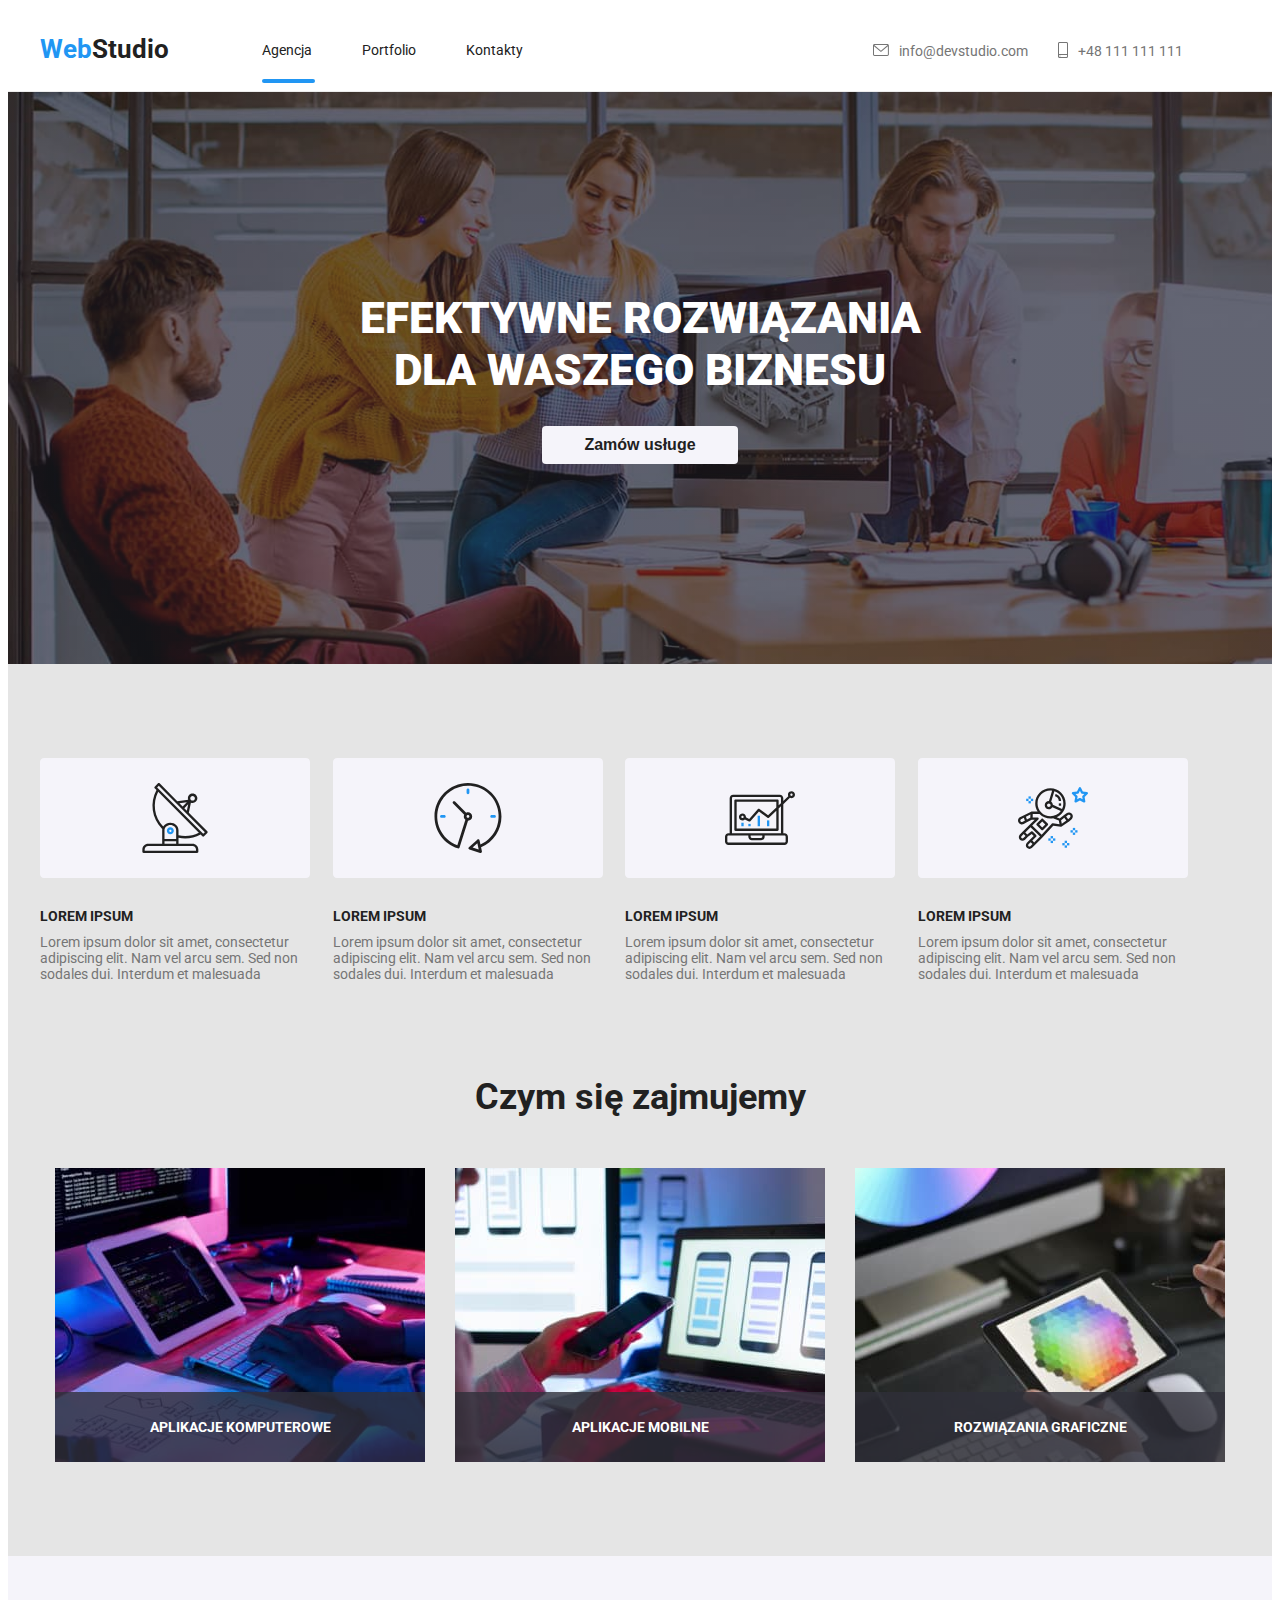
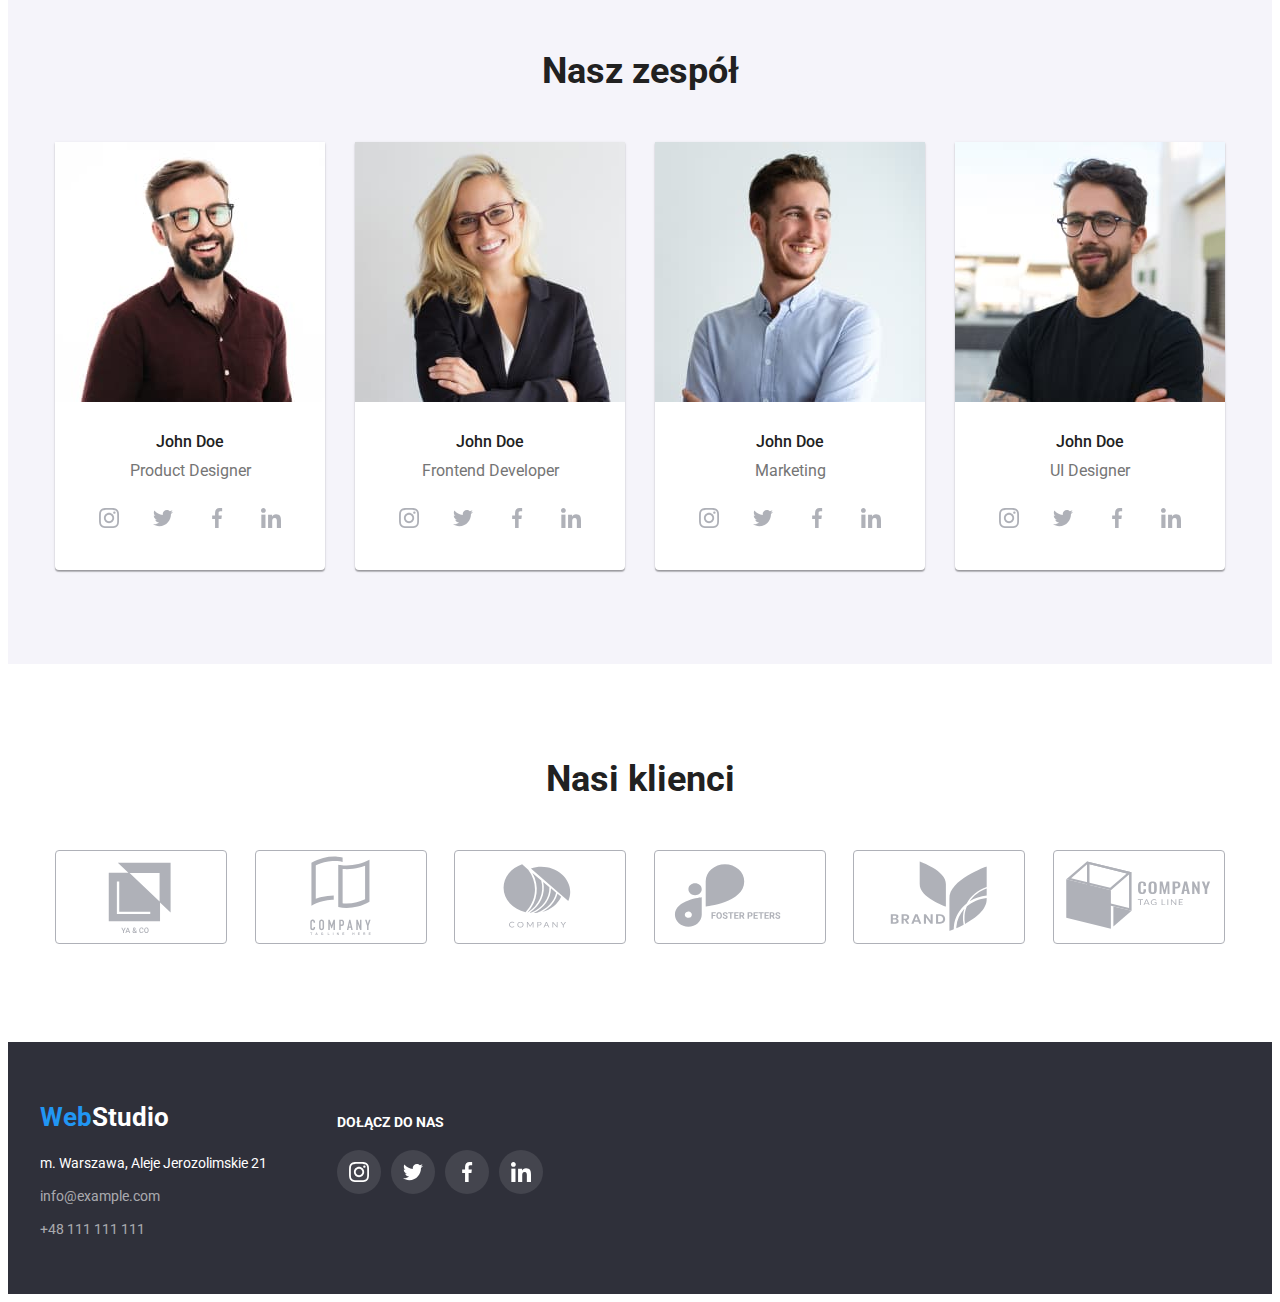
==== index.html @ 44d5cf2a "Copy" ====
<!DOCTYPE html>
<html lang="pl-PL">
<head>
    <meta charset="UTF-8">
    <meta http-equiv="X-UA-Compatible" content="IE=edge">
    <meta name="viewport" content="width=device-width, initial-scale=1.0">
    <title>WebStudio</title>
    <link rel="stylesheet" href="https://cdnjs.cloudflare.com/ajax/libs/modern-normalize/1.0.0/modern-normalize.min.css"
        integrity="sha512-ISS7cAi1PEhQ8jnbJpJZMd29NlhNj4AWYyLOSp2CE/CsHxTCu+r+t0D2yoJudVrd0/8fTVPUVDzY5Tvli75u/g=="
        crossorigin="anonymous">
    <link rel="stylesheet" href="css/styles.css">
    <link rel="preconnect" href="https://fonts.gstatic.com">
    <link href="https://fonts.googleapis.com/css2?family=Raleway:wght@700&family=Roboto:wght@400;500;700;900&display=swap"
        rel="stylesheet">
</head>
<body>
    <section class="section-header">
        <div class="container-section-header">
            <nav class="section-header-logo">
                <ul class="logo-item">
                    <li><a class="header-logo" href="index.html"><span>Web</span>Studio</a></li>
                </ul>
            </nav>
            <nav class="section-header-links">
                <ul class="link-items">
                    <li><a class="link main-page" href="index.html">Agencja</a></li>
                    <li><a class="link" href="portfolio.html">Portfolio</a></li>
                    <li><a class="link" href="#">Kontakty</a></li>
                </ul>
            </nav>
            <div class="mail-phone-links">
                <div class="mail-link">
                    <svg class="mail-icon"><use href="./images/icons.svg#icon-envelope"></use></svg>
                    <a class="contact-link" href="mailto:info@devstudio.com">info@devstudio.com</a>
                </div>
                <div class="phone-link">
                    <svg class="phone-icon"><use href="./images/icons.svg#icon-smartphone"></use></svg>
                    <a class="contact-link" href="tel:+48111111111">+48 111 111 111</a>
                </div>
            </div>
        </div>
    </section>
    <main>
    <section class="section-hero">
        <div class="container-hero">
            <h1 class="hero-title">EFEKTYWNE ROZWIĄZANIA</h1>
            <h1 class="hero-title">DLA WASZEGO BIZNESU</h1>
            <button class="btn-hero" type="button" data-modal-open>Zamów usługe</button>
        </div>
    </section>
    <section class="services">
        <div class="container-services">
            <ul class="services-list">
                <li class="services-list-item">
                    <svg class="services-icon"><use href="./images/icons.svg#icon-Group-1"></use></svg>
                    <h3 class="service-name">LOREM IPSUM</h3>
                    <p class="service-desc">Lorem ipsum dolor sit amet, consectetur adipiscing elit. Nam vel arcu sem. Sed non sodales dui. Interdum et malesuada</p>
                </li>
                <li class="services-list-item">
                    <svg class="services-icon"><use href="./images/icons.svg#icon-Group-2"></use></svg>
                    <h3 class="service-name">LOREM IPSUM</h3>
                    <p class="service-desc">Lorem ipsum dolor sit amet, consectetur adipiscing elit. Nam vel arcu sem. Sed non sodales dui. Interdum et malesuada</p>
                </li>
                <li class="services-list-item">
                    <svg class="services-icon"><use href="./images/icons.svg#icon-Group-3"></use></svg>
                    <h3 class="service-name">LOREM IPSUM</h3>
                    <p class="service-desc">Lorem ipsum dolor sit amet, consectetur adipiscing elit. Nam vel arcu sem. Sed non sodales dui. Interdum et malesuada</p>
                </li>
                <li class="services-list-item">
                    <svg class="services-icon"><use href="./images/icons.svg#icon-Group-4"></use></svg>
                    <h3 class="service-name">LOREM IPSUM</h3>
                    <p class="service-desc">Lorem ipsum dolor sit amet, consectetur adipiscing elit. Nam vel arcu sem. Sed non sodales dui. Interdum et malesuada</p>
                </li>
            </ul>
        </div>
    </section>
    <section class="specialization">
        <div class="container-specialization">
            <h2 class="specializations-title">Czym się zajmujemy</h2>
            <ul class="specializations-list">
                <li class="specializations-item">
                    <img src="images/work/work1.jpg" alt="struktura strony" width="370" height="294">
                    <div class="specialization-description">
                        <p class="specialization-name">APLIKACJE KOMPUTEROWE</p>
                    </div>
                </li>
                <li class="specializations-item">
                    <img src="images/work/work2.jpg" alt="aplikacje mobilne" width="370" height="294">
                    <div class="specialization-description">
                        <p class="specialization-name">APLIKACJE MOBILNE</p>
                    </div>
                </li>
                <li class="specializations-item">
                    <img src="images/work/work3.jpg" alt="paleta kolorów" width="370" height="294">
                    <div class="specialization-description">
                        <p class="specialization-name">ROZWIĄZANIA GRAFICZNE</p>
                    </div>
                </li>
            </ul>
        </div>
    </section>
    <section class="main-team">
        <div class="container-main-team">
            <h2 class="main-team-title">Nasz zespół</h2>
            <ul class="team-images-list">
                <li class="team-images-item">
                    <img src="images/team/team1.jpg" alt="product designer" width="270" height="260">
                    <h3 class="fullname">John Doe</h3>
                    <p class="workplace">Product Designer</p>
                    <nav class="team-socialmedia-links">
                        <a class="team-socialmedia-link" href="#">
                            <svg class="team-socialmedia-icon">
                            <use href="./images/icons.svg#icon-instagram"></use></svg>
                        </a>
                        <a class="team-socialmedia-link" href="#">
                            <svg class="team-socialmedia-icon">
                                <use href="./images/icons.svg#icon-twitter"></use>
                            </svg>
                        </a>
                        <a class="team-socialmedia-link" href="#">
                            <svg class="team-socialmedia-icon">
                                <use href="./images/icons.svg#icon-facebook"></use>
                            </svg>
                        </a>
                        <a class="team-socialmedia-link" href="#">
                            <svg class="team-socialmedia-icon">
                                <use href="./images/icons.svg#icon-linkedin"></use>
                            </svg>
                        </a>
                    </nav>
                </li>
                <li class="team-images-item">
                    <img src="images/team/team2.jpg" alt="frontend developer" width="270" height="260">
                    <h3 class="fullname">John Doe</h3>
                    <p class="workplace">Frontend Developer</p>
                    <nav class="team-socialmedia-links">
                        <a class="team-socialmedia-link" href="#">
                            <svg class="team-socialmedia-icon">
                                <use href="./images/icons.svg#icon-instagram"></use>
                            </svg>
                        </a>
                        <a class="team-socialmedia-link" href="#">
                            <svg class="team-socialmedia-icon">
                                <use href="./images/icons.svg#icon-twitter"></use>
                            </svg>
                        </a>
                        <a class="team-socialmedia-link" href="#">
                            <svg class="team-socialmedia-icon">
                                <use href="./images/icons.svg#icon-facebook"></use>
                            </svg>
                        </a>
                        <a class="team-socialmedia-link" href="#">
                            <svg class="team-socialmedia-icon">
                                <use href="./images/icons.svg#icon-linkedin"></use>
                            </svg>
                        </a>
                    </nav>
                </li>
                <li class="team-images-item">
                    <img src="images/team/team3.jpg" alt="marketing" width="270" height="260">
                    <h3 class="fullname">John Doe</h3>
                    <p class="workplace">Marketing</p>
                    <nav class="team-socialmedia-links">
                        <a class="team-socialmedia-link" href="#">
                            <svg class="team-socialmedia-icon">
                                <use href="./images/icons.svg#icon-instagram"></use>
                            </svg>
                        </a>
                        <a class="team-socialmedia-link" href="#">
                            <svg class="team-socialmedia-icon">
                                <use href="./images/icons.svg#icon-twitter"></use>
                            </svg>
                        </a>
                        <a class="team-socialmedia-link" href="#">
                            <svg class="team-socialmedia-icon">
                                <use href="./images/icons.svg#icon-facebook"></use>
                            </svg>
                        </a>
                        <a class="team-socialmedia-link" href="#">
                            <svg class="team-socialmedia-icon">
                                <use href="./images/icons.svg#icon-linkedin"></use>
                            </svg>
                        </a>
                    </nav>
                </li>
                <li class="team-images-item">
                    <img src="images/team/team4.jpg" alt="ui designer" width="270" height="260">
                    <h3 class="fullname">John Doe</h3>
                    <p class="workplace">UI Designer</p>
                    <nav class="team-socialmedia-links">
                        <a class="team-socialmedia-link" href="#">
                            <svg class="team-socialmedia-icon">
                                <use href="./images/icons.svg#icon-instagram"></use>
                            </svg>
                        </a>
                        <a class="team-socialmedia-link" href="#">
                            <svg class="team-socialmedia-icon">
                                <use href="./images/icons.svg#icon-twitter"></use>
                            </svg>
                        </a>
                        <a class="team-socialmedia-link" href="#">
                            <svg class="team-socialmedia-icon">
                                <use href="./images/icons.svg#icon-facebook"></use>
                            </svg>
                        </a>
                        <a class="team-socialmedia-link" href="#">
                            <svg class="team-socialmedia-icon">
                                <use href="./images/icons.svg#icon-linkedin"></use>
                            </svg>
                        </a>
                    </nav>
                </li>
            </ul>
        </div>
    </section>
    <section class="our-customers">
        <div class="container-our-customers">
            <h2 class="customers-title">Nasi klienci</h2>
            <ul class="customers">
                <li class="customers-icon-item">
                    <a class="customer-icon-link" href="#">
                        <svg class="customers-icon"><use href="./images/icons.svg#icon-Logo1"></use></svg>
                    </a>
                </li>
                <li class="customers-icon-item">
                    <a class="customer-icon-link" href="#">
                        <svg class="customers-icon"><use href="./images/icons.svg#icon-Logo2"></use></svg>
                    </a>
                </li>
                <li class="customers-icon-item">
                    <a class="customer-icon-link" href="#">
                        <svg class="customers-icon"><use href="./images/icons.svg#icon-Logo3"></use></svg>
                    </a>
                </li>
                <li class="customers-icon-item">
                    <a class="customer-icon-link" href="#">
                        <svg class="customers-icon"><use href="./images/icons.svg#icon-Logo4"></use></svg>
                    </a>
                </li>
                <li class="customers-icon-item">
                    <a class="customer-icon-link" href="#">
                        <svg class="customers-icon"><use href="./images/icons.svg#icon-Logo5"></use></svg>
                    </a>
                </li>
                <li class="customers-icon-item">
                    <a class="customer-icon-link" href="#">
                        <svg class="customers-icon"><use href="./images/icons.svg#icon-Logo6"></use></svg>
                    </a>
                </li>
            </ul>
        </div>
    </section>
    </main>
    <section class="section-footer">
        <div class="container-footer">
            <div class="logo-address">
                <nav>
                    <ul class="address">
                        <li><a class="logo" href="index.html"><span>Web</span>Studio</a></li>
                    </ul>
                </nav>
                <address>
                    <ul class="address">
                        <li><a class="address-link" href="https://goo.gl/maps/2TUbPAgfk7zZ6Xrx7" target="_blank">m.
                                Warszawa, Aleje Jerozolimskie 21</a></li>
                        <li><a class="address-link-mail" href="mailto:info@example.com">info@example.com</a></li>
                        <li><a class="address-link-phone" href="tel:+48111111111">+48 111 111 111</a></li>
                    </ul>
                </address>
            </div>
            <div class="social-media">
                <p class="social-title">DOŁĄCZ DO NAS</p>
                <nav>
                    <ul class="social-links">
                        <li class="social-link-item">
                            <a class="social-link" href="#">
                                <svg class="social-icon">
                                    <use href="./images/icons.svg#icon-instagram"></use>
                                </svg>
                            </a>
                        </li>
                        <li class="social-link-item">
                            <a class="social-link" href="#">
                                <svg class="social-icon">
                                    <use href="./images/icons.svg#icon-twitter"></use>
                                </svg>
                            </a>
                        </li>
                        <li class="social-link-item">
                            <a class="social-link" href="#">
                                <svg class="social-icon">
                                    <use href="./images/icons.svg#icon-facebook"></use>
                                </svg>
                            </a>
                        </li>
                        <li class="social-link-item">
                            <a class="social-link" href="#">
                                <svg class="social-icon">
                                    <use href="./images/icons.svg#icon-linkedin"></use>
                                </svg>
                            </a>
                        </li>
                    </ul>
                </nav>
            </div>
        </div>
    </section>
    <div class="backdrop is-hidden" data-modal>
        <div class="modal">
            <button type="button" class="close-btn" data-modal-close>
                <svg class="button-close-icon">
                    <use href="./images/icons.svg#icon-Vector"></use>
                </svg>
            </button>
        </div>
    </div>
    <script src="./js/modal.js"></script>
</body>
</html>
---- css/styles.css ----
:root {
    --first-font: 'Roboto', sans-serif;
    --second-font: 'Raleway', sans-serif;
    --first-color: #212121;
    --second-color: #757575;
    --third-color: #2196F3;
    --fourth-color: #FFFFFF;
    --first-background-color: #E5E5E5;
    --second-background-color: #2F303A;
    --third-background-color: #F5F4FA;
    --fourth-background-color: #ffffff;
    --first-cursor: pointer;
    --list-style-type: none;
}
body {
    font-family: var(--first-font);
    color: var(--first-color);
}
ul,
ol {
    list-style-type: var(--list-style-type);
}
h1,
h2,
h3,
h4,
h5,
h6 {
    margin: 0;
}
ul,
ol,
figure,
figcaption {
    margin: 0;
    padding: 0;
}
p {
    padding: 0;
    margin: 0;
}
img {
    display: block;
}
/* ===========header=========== */
.section-header {
    background-color: var(--fourth-background-color);
    border-bottom: 1px solid #ECECEC;
}
.container-section-header {
    width: 1200px;
    margin: 0 auto;
    padding: 0 15px;
    display: flex;
    align-items: center;
}
.link-items {
    display: flex;
    width: 261px;
    margin-left: 93px;
    margin-right: 350px;
    justify-content: space-between;
}
.mail-phone-links {
    display: flex;
    justify-content: space-between;
    align-items: center;
    fill: var(--second-color);
}
.mail-link {
    display: flex;
    align-items: center;
    margin-right: 30px;
    transition-property: fill;
    transition-duration: 250ms;
    transition-timing-function: cubic-bezier(0.4, 0, 0.2, 1);
}
.phone-link {
    display: flex;
    align-items: center;
    transition-property: fill;
    transition-duration: 250ms;
    transition-timing-function: cubic-bezier(0.4, 0, 0.2, 1);
}
.mail-icon {
    width: 16px;
    height: 12px;
    margin-right: 10px;
}
.phone-icon {
    width: 10px;
    height: 16px;
    margin-right: 10px;
}
.contact-link {
    text-align: center;
    padding-top: 3px;
}
.logo-item {
    padding-top: 24px;
    padding-bottom: 25px;
}
.link-items {
    padding-top: 32px;
    padding-bottom: 32px;
}
.mail-link:hover,
.mail-link:focus,
.phone-link:hover,
.phone-link:focus {
    cursor:var(--first-cursor);
    color:var(--third-color);
    fill:var(--third-color);
}
.main-page::after {
    content: "";
    display: block;
    width: 53px;
    height: 4px;
    border-radius: 2px;
    background-color: var(--third-color);
    position: absolute;
    top: 79px;
}
.secondary-page::after {
    content: "";
    display: block;
    width: 58px;
    height: 4px;
    border-radius: 2px;
    background-color: var(--third-color);
    position: absolute;
    top: 79px;
}
/* ===========Hero================== */
.section-hero {
    padding-top: 200px;
    padding-bottom: 200px;
    background-image: linear-gradient(rgba(47, 48, 58, 0.4), rgba(47, 48, 58, 0.4)), url(../images/background/bg_image.jpg);
    background-size: cover;
}
.container-hero {
    width: 1200px;
    margin: 0 auto;
    padding: 0 15px;
    display: flex;
    flex-direction: column;
    align-items: center;
}
.btn-hero {
    font-size: 16px;
    font-weight: 700;
    border: none;
    border-radius: 4px;
    padding: 10px 42px;
    margin-top: 30px;
    background-color: var(--third-background-color);
    color: var(--first-color);
    box-shadow: none;
    transition-property: color, background-color, box-shadow;
    transition-duration: 250ms;
    transition-timing-function: cubic-bezier(0.4, 0, 0.2, 1);
}
.btn-hero:hover,
.btn-hero:focus {
    cursor: var(--first-cursor);
    background-color: var(--third-color);
    color: var(--fourth-color);
    box-shadow: 0px 3px 1px rgba(0, 0, 0, 0.1), 0px 1px 2px rgba(0, 0, 0, 0.08), 0px 2px 2px rgba(0, 0, 0, 0.12);
}
.hero-title {
    font-size: 44px;
    font-weight: 900;
    color: var(--fourth-color);
}
/* ===========lorem ipsum=========== */
.services {
    background-color: var(--first-background-color);
    padding-top: 94px;
}
.container-services {
    width: 1200px;
    margin: 0 auto;
    padding: 0 15px; 
}
.services-list {
    display: flex;
    width: 1170px;
    justify-content: space-between;
}
.services-list-item {
    display: flex;
    flex-direction: column;
}
.service-name {
    font-size: 14px;
    font-weight: 700;
    color: var(--first-color);
    padding-top: 30px;
    padding-bottom: 10px;
}
.service-desc {
    font-size: 14px;
    font-weight: 400;
    color: var(--second-color);
}
.services-icon {
    width: 270px;
    height: 120px;
}
/* ===========main:buttons=========== */
.section-main-buttons {
    background-color: var(--first-background-color);
    padding-bottom: 20px;
    padding-top: 94px;
}
.container-main-buttons {
    width: 1200px;
    margin: 0 auto;
    padding: 0 15px; 
}
.buttons-list {
    display: flex;
    justify-content: center;
}
.btn {
    padding: 6px 22px;
    font-weight: 500;
    line-height: 26px;
    border: none;
    border-radius: 4px;
    box-shadow: none;
    color: var(--first-color);
    background-color: var(--third-background-color);
    transition-property: color, background-color, box-shadow;
    transition-duration: 250ms;
    transition-timing-function: cubic-bezier(0.4, 0, 0.2, 1);
}
.buttons-item:not(:last-child) {
    margin-right: 8px;
}
/* ===========main-cards=========== */
.section-main-cards {
    background-color: var(--first-background-color);
    padding-bottom: 94px;
}
.container-main-cards {
    width: 1200px;
    margin: 0 auto;
    padding: 0 15px;
    display: flex;
}
.cards {
    display: flex;
    flex-wrap: wrap;
    justify-content: space-between
}
.card-item {
    background-color: var(--fourth-background-color);
    border: 1px solid #EEEEEE;
    margin-top: 30px;
    box-shadow: none;
    transition-property: box-shadow;
    transition-duration: 250ms;
    transition-timing-function: cubic-bezier(0.4, 0, 0.2, 1);
}
.description,
.alt {
    padding-left: 24px;
}
.alt {
    padding-bottom: 20px;
}
.description {
    padding-top: 20px;
    padding-bottom: 4px;
}
.card-item:hover {
    cursor: var(--first-cursor);
    box-shadow: 0px 1px 1px rgba(0, 0, 0, 0.12), 0px 4px 4px rgba(0, 0, 0, 0.06), 1px 4px 6px rgba(0, 0, 0, 0.16);
}
.alt {
    line-height: 1.875;
}
.description {
    font-size: 18px;
    line-height: 2;
}
.btn {
    font-size: 16px;
}
.overlay-box {
    position: relative;
}
.overlay {
    width: 370px;
    height: 294px;
    background-color: rgba(33, 150, 243, 0.9);
    position: absolute;
    top: 0px;
    left: 0px;
}
.overlay-box {
    overflow: hidden;
}
.overlay-text {
    font-size: 18px;
    font-weight: 400;
    line-height: 28px;
    color: var(--fourth-color);
    padding: 49px 45px 49px 24px;
}
.overlay {
    transform: translateY(100%);
    transition-property: transform;
    transition-duration: 250ms;
    transition-timing-function: cubic-bezier(0.4, 0, 0.2, 1);
}
.card-item:hover .overlay {
    transform: translateY(0px);
}
/* ===========footer=========== */
.section-footer {
    background-color: var(--second-background-color);
}
.container-footer {
    width: 1200px;
    margin: 0 auto;
    padding: 0 15px;
    display: flex;
}
.social-links {
    display: flex;
    justify-content: space-between;
    align-items: center;
    width: 206px;
    padding-top: 20px;
    padding-bottom: 100px;
    margin-left: 70px;
}
.social-icon {
    width: 20px;
    height: 20px;
    fill: var(--fourth-color);
}
.social-link {
    display: flex;
    width: 44px;
    height: 44px;
    background-color: rgba(255, 255, 255, 0.1);
    border-radius: 50%;
    justify-content: center;
    align-items: center;
    transition-property: background-color;
    transition-duration: 250ms;
    transition-timing-function: cubic-bezier(0.4, 0, 0.2, 1);
}
.social-title {
    color: var(--fourth-color);
    font-size: 14px;
    font-weight: 700
}
.address-link-mail,
.address-link-phone {
    text-decoration: none;
    font-size: 14px;
    color: rgba(255, 255, 255, 0.6);
    line-height: 1.714;
    transition-property: color;
    transition-duration: 250ms;
    transition-timing-function: cubic-bezier(0.4, 0, 0.2, 1);
}
.address-link-mail:hover,
.address-link-mail:focus,
.address-link-phone:hover,
.address-link-phone:focus {
    cursor:var(--first-cursor);
    color:var(--third-color);
}
.social-title {
    display: block;
    padding-left: 70px;
    padding-top: 72px;
}
.logo {
    display: block;
    padding-top: 60px;
    padding-bottom: 20px;
}
.address-link-mail {
    display: block;
    padding-top: 9px;
    padding-bottom: 9px;
}
.social-link:hover,
.social-link:focus {
    background-color: var(--third-color);
}
/* ===========backdrop================ */
.backdrop {
    position: fixed;
    left: 0;
    top: 0;
    width: 100%;
    height: 100%;
    background-color: rgba(0, 0, 0, 0.2);
    transform: scale(1);
    transition-duration: 500ms;
    transition-timing-function: cubic-bezier(0.4, 0, 0.2, 1);
}
.modal {
    position: absolute;
    top: 50%;
    left: 50%;
    transform: translate(-50%,-50%);
    width: 528px;
    height: 581px;
    background-color: var(--fourth-color);
    border-radius: 4px;
    box-shadow: 0px 1px 3px rgba(0, 0, 0, 0.12), 0px 1px 1px rgba(0, 0, 0, 0.14), 0px 2px 1px rgba(0, 0, 0, 0.2);
}
.close-btn {
    width: 30px;
    height: 30px;
    border: 1px solid rgba(0, 0, 0, 0.1);
    border-radius: 50%;
    background-color: var(--fourth-color);
    position: absolute;
    top: 8px;
    right: 8px;
}
.button-close-icon {
    width: 11px;
    height: 11px;
    position: absolute;
    top: 50%;
    left: 50%;
    transform: translate(-50%,-50%);
}
.close-btn:hover,
.close-btn:focus {
    cursor: var(--first-cursor);
}
.is-hidden {
    opacity: 0;
    visibility: hidden;
    pointer-events: none;
    transform: scale(0.5) translateY(300px);
    transition-duration: 500ms;
    transition-timing-function: cubic-bezier(0.4, 0, 0.2, 1);
}
/* =================================== */
/* =======what are we doing=========== */
.specialization {
    background-color: var(--first-background-color);
    padding-top: 94px;
    padding-bottom: 94px;
}
.container-specialization {
    width: 1200px;
    margin: 0 auto;
    padding: 0 15px;
    display: flex;
    flex-direction: column;
    align-items: center;
}
.specializations-title {
    font-size: 36px;
    font-weight: 700;
    color: var(--first-color);
    display: block;
    padding-bottom: 50px;
}
.specializations-list {
    display: flex;
    width: 1170px;
    justify-content: space-between;
}
.specializations-item {
    position: relative;
}
.specialization-description {
    display: flex;
    justify-content: center;
    width: 100%;
    background-color: rgba(47, 48, 58, 0.8);
    position: absolute;
    top: 224px;
}
.specialization-name {
    padding-top: 27px;
    padding-bottom: 27px;
    color: var(--fourth-color);
    font-size: 14px;
    font-weight: 700;
}
/* ===========our customers=========== */
.our-customers {
    background-color: var(--fourth-background-color);
}
.container-our-customers {
    width: 1200px;
    margin: 0 auto;
    padding: 0 15px;
    display: flex;
    flex-direction: column;
    align-items: center;
    padding-top: 94px;
    padding-bottom: 94px;
}
.customers-icon {
    fill: #AFB1B8;
    border: 1px solid #AFB1B8;
    border-radius: 4px;
    width: 170px;
    height: 92px;
    transition-property: fill, border;
    transition-duration: 250ms;
    transition-timing-function: cubic-bezier(0.4, 0, 0.2, 1);
}
.customers {
    display: flex;
    width: 1170px;
    justify-content: space-between
}
.customers-title {
    font-size: 36px;
    font-weight: 700;
    color: var(--first-color);
    padding-bottom: 50px;
}
.customers-icon:hover,
.customers-icon:focus {
    fill: var(--third-color);
    border: 1px solid #2196F3;
    cursor: var(--first-cursor);
}
/* ===========team============= */
.main-team {
    background-color: var(--third-background-color);
    padding-top: 94px;
    padding-bottom: 94px;
}
.container-main-team {
    width: 1200px;
    margin: 0 auto;
    padding: 0 15px;
    display: flex;
    flex-direction: column;
    align-items: center;
}
.main-team-title {
    font-size: 36px;
    font-weight: 700;
    color: var(--first-color);
    display: block;
    padding-bottom: 50px;
}
.team-images-list {
    display: flex;
    width: 1170px;
    justify-content: space-between;
}
.team-images-item {
    display: flex;
    flex-direction: column;
    align-items: center;
    background-color: var(--fourth-color);
    border-radius: 0px 0px 4px 4px;
    box-shadow: 0px 1px 3px rgba(0, 0, 0, 0.12), 0px 1px 1px rgba(0, 0, 0, 0.14), 0px 2px 1px rgba(0, 0, 0, 0.2);
}
.fullname {
    font-size: 16px;
    font-weight: 500;
    color: var(--first-color);
    padding-top: 30px;
}
.workplace {
    font-size: 16px;
    font-weight: 400;
    color: var(--second-color);
    padding-top: 10px;
    padding-bottom: 16px;
}
.team-socialmedia-links {
    display: flex;
    width: 206px;
    justify-content: space-between;
    padding-bottom: 30px;
}
.team-socialmedia-icon {
    width: 20px;
    height: 20px;
}
.team-socialmedia-link {
    width: 44px;
    height: 44px;
    border-radius: 50%;
    display: flex;
    justify-content: center;
    align-items: center;
    fill: #AFB1B8;
    background-color: var(--fourth-color);
    transition-property: fill, background-color;
    transition-duration: 250ms;
    transition-timing-function: cubic-bezier(0.4, 0, 0.2, 1);
}
.team-socialmedia-link:hover,
.team-socialmedia-link:focus {
    background-color: var(--third-color);
    cursor: var(--first-cursor);
    fill: #ffffff;
}
/* ============================ */
.btn:hover,
.btn:focus {
    cursor: var(--first-cursor);
    background-color: var(--third-color);
    color: var(--fourth-color);
    box-shadow: 0px 3px 1px rgba(0, 0, 0, 0.1), 0px 1px 2px rgba(0, 0, 0, 0.08), 0px 2px 2px rgba(0, 0, 0, 0.12);
}
.link:hover,
.link:focus {
    cursor: var(--first-cursor);
    color:var(--third-color);
}
.address-link:hover,
.address-link:focus {
    cursor:var(--first-cursor);
    color:var(--third-color);
}
.contact-link:hover,
.contact-link:focus {
    cursor:var(--first-cursor);
    color:var(--third-color);
    fill:var(--third-color);
}
.link,
.address-link,
.contact-link {
    text-decoration: none;
    font-size: 14px;
}
.link {
    color:var(--first-color);
    transition-property: color;
    transition-duration: 250ms;
    transition-timing-function: cubic-bezier(0.4, 0, 0.2, 1);
}
.contact-link {
    color:var(--second-color);
    transition-property: color;
    transition-duration: 250ms;
    transition-timing-function: cubic-bezier(0.4, 0, 0.2, 1);
}
.address-link {
    color:var(--fourth-color);
    transition-property: color;
    transition-duration: 250ms;
    transition-timing-function: cubic-bezier(0.4, 0, 0.2, 1);
    line-height: 1.714;
}
.address {
    font-style: normal;
}
.logo,
.header-logo {
    text-decoration: none;
    font-size: 26px;
    font-weight: 700;
}
.logo {
    color: var(--fourth-color);
}
.header-logo {
    color:var(--first-color);
}
span {
    color:var(--third-color);
}
/* ============================ */
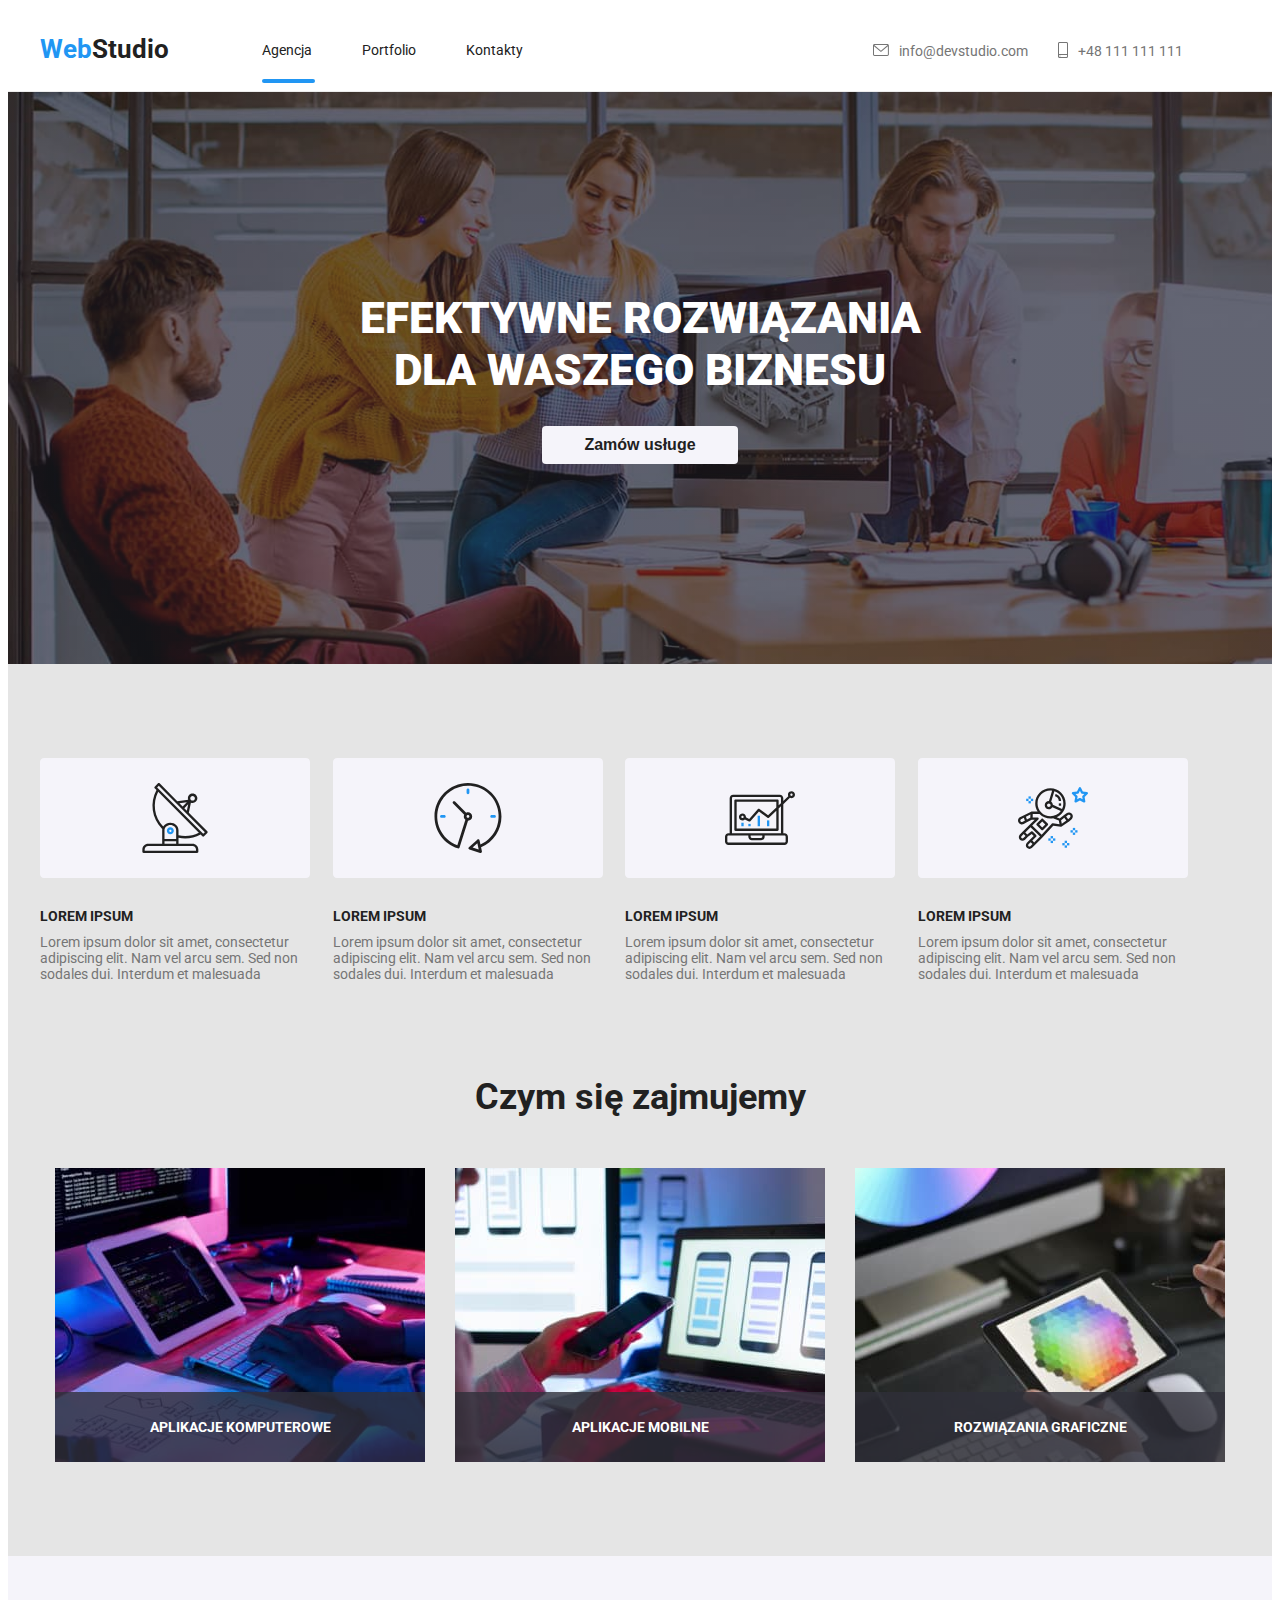
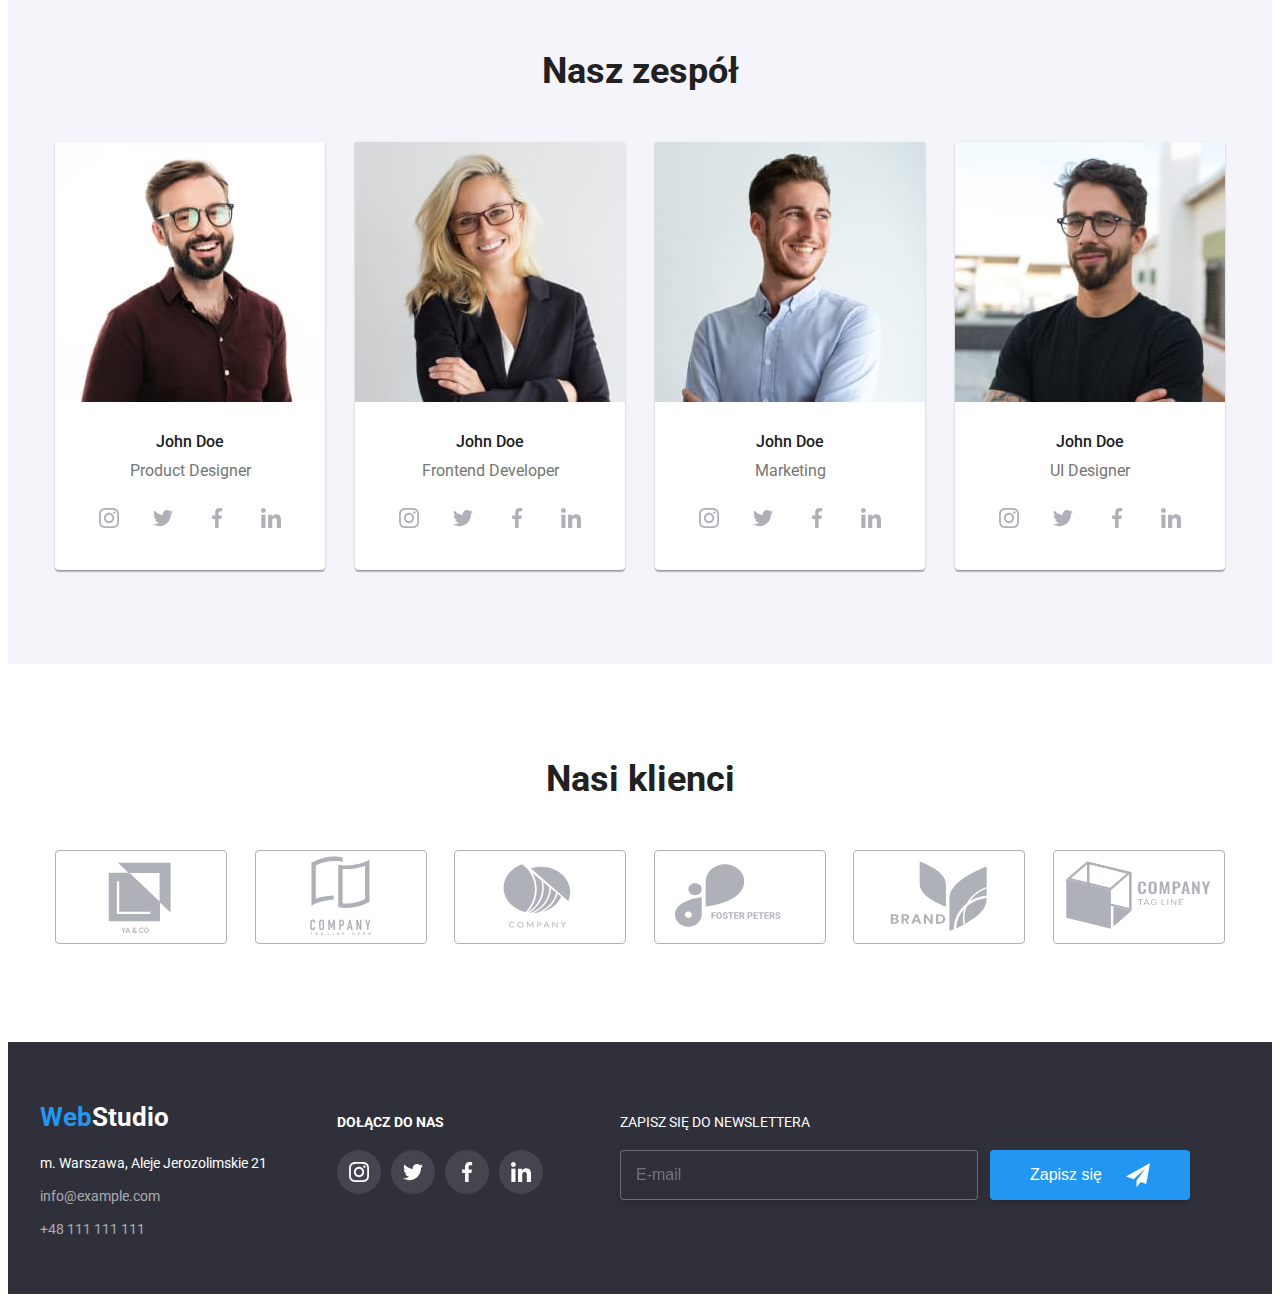
==== commit 41c6dfa2: "footer-form" ====
--- a/index.html
+++ b/index.html
@@ -303,6 +303,19 @@
                     </ul>
                 </nav>
             </div>
+            <div class="footer-form">
+                <span class="input-label">zapisz się do newslettera</span>
+                <form class="form-newsletter" name="newsletter">
+                    <label class="newsletter-label" name="newsletter-title">
+                        <input class="input-email" type="email" name="email" placeholder="E-mail" />
+                    </label>
+                    <button class="btn-footer-form" type="submit">Zapisz się
+                        <svg class="social-icon-send">
+                            <use href="./images/icons.svg#icon-icon-send"></use>
+                        </svg>
+                    </button>
+                </form>
+            </div>
         </div>
     </section>
     <div class="backdrop is-hidden" data-modal>
--- a/css/styles.css
+++ b/css/styles.css
@@ -396,6 +396,60 @@
 .social-link:focus {
     background-color: var(--third-color);
 }
+.footer-form {
+    display: flex;
+    flex-direction: column;
+    margin-top: 72px;
+    margin-left: 77px;
+}
+.input-label {
+    text-transform: uppercase;
+    font-size: 14px;
+    weight: 700;
+    color: var(--fourth-color);
+    display: flex;
+    padding-bottom: 20px;
+}
+.input-email {
+    width: 358px;
+    height: 50px;
+    box-sizing: border-box;
+    border: 1px solid rgba(255, 255, 255, 0.3);
+    border-radius: 4px;
+    filter: drop-shadow(0px 4px 4px rgba(0, 0, 0, 0.15));
+    background-color: var(--second-background-color);
+    padding: 15px;
+    font-size: 16px;
+    weight: 400;
+}
+.btn-footer-form {
+    width: 200px;
+    height: 50px;
+    border: none;
+    border-radius: 4px;
+    padding: 0px;
+    background-color: var(--third-color);
+    box-shadow: 0px 4px 4px rgba(0, 0, 0, 0.15);
+    font-size: 16px;
+    weight: 700;
+    color: var(--fourth-color);
+    margin-left: 12px;
+    display: flex;
+    align-items: center;
+    justify-content: center;
+}
+.social-icon-send {
+    width: 24px;
+    height: 24px;
+    margin-left: 24px;
+}
+.btn-footer-form:hover,
+.btn-footer-form:focus {
+    cursor: var(--first-cursor);
+}
+.form-newsletter {
+    display: flex;
+}
 /* ===========backdrop================ */
 .backdrop {
     position: fixed;
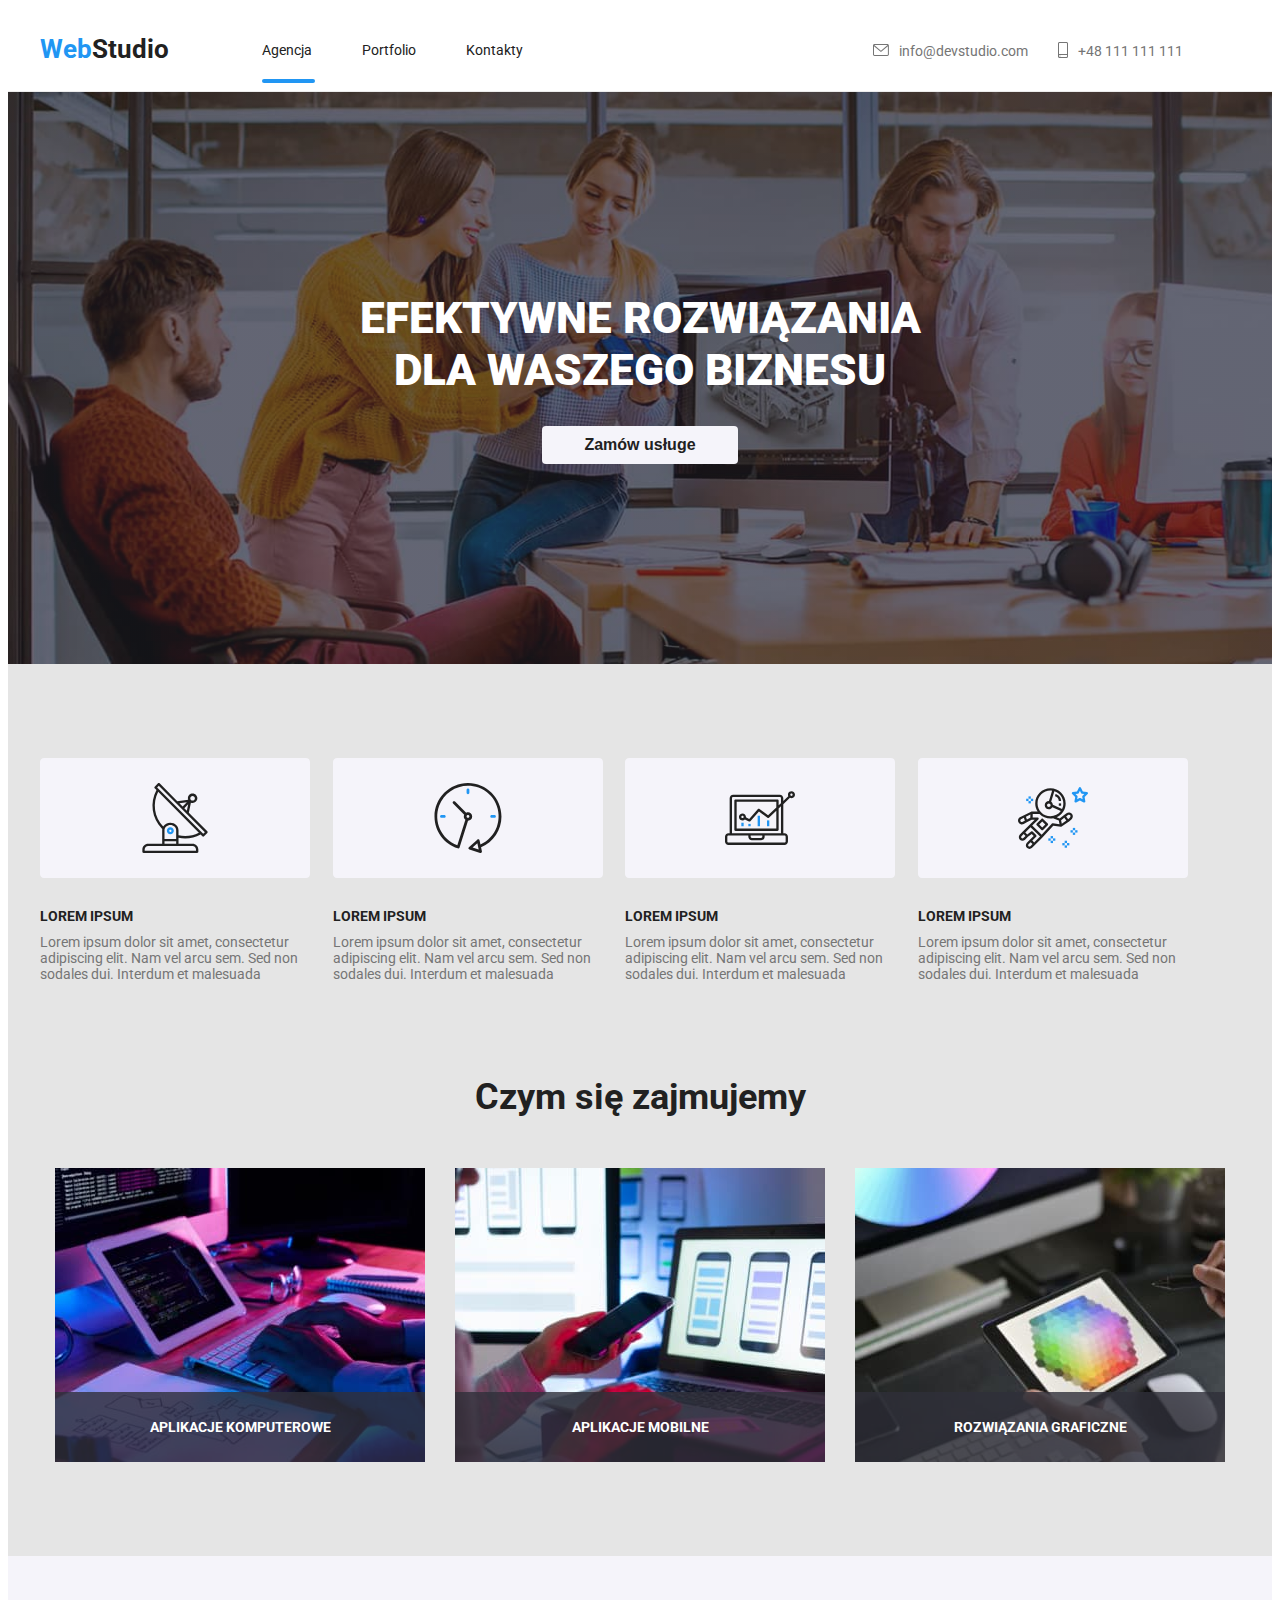
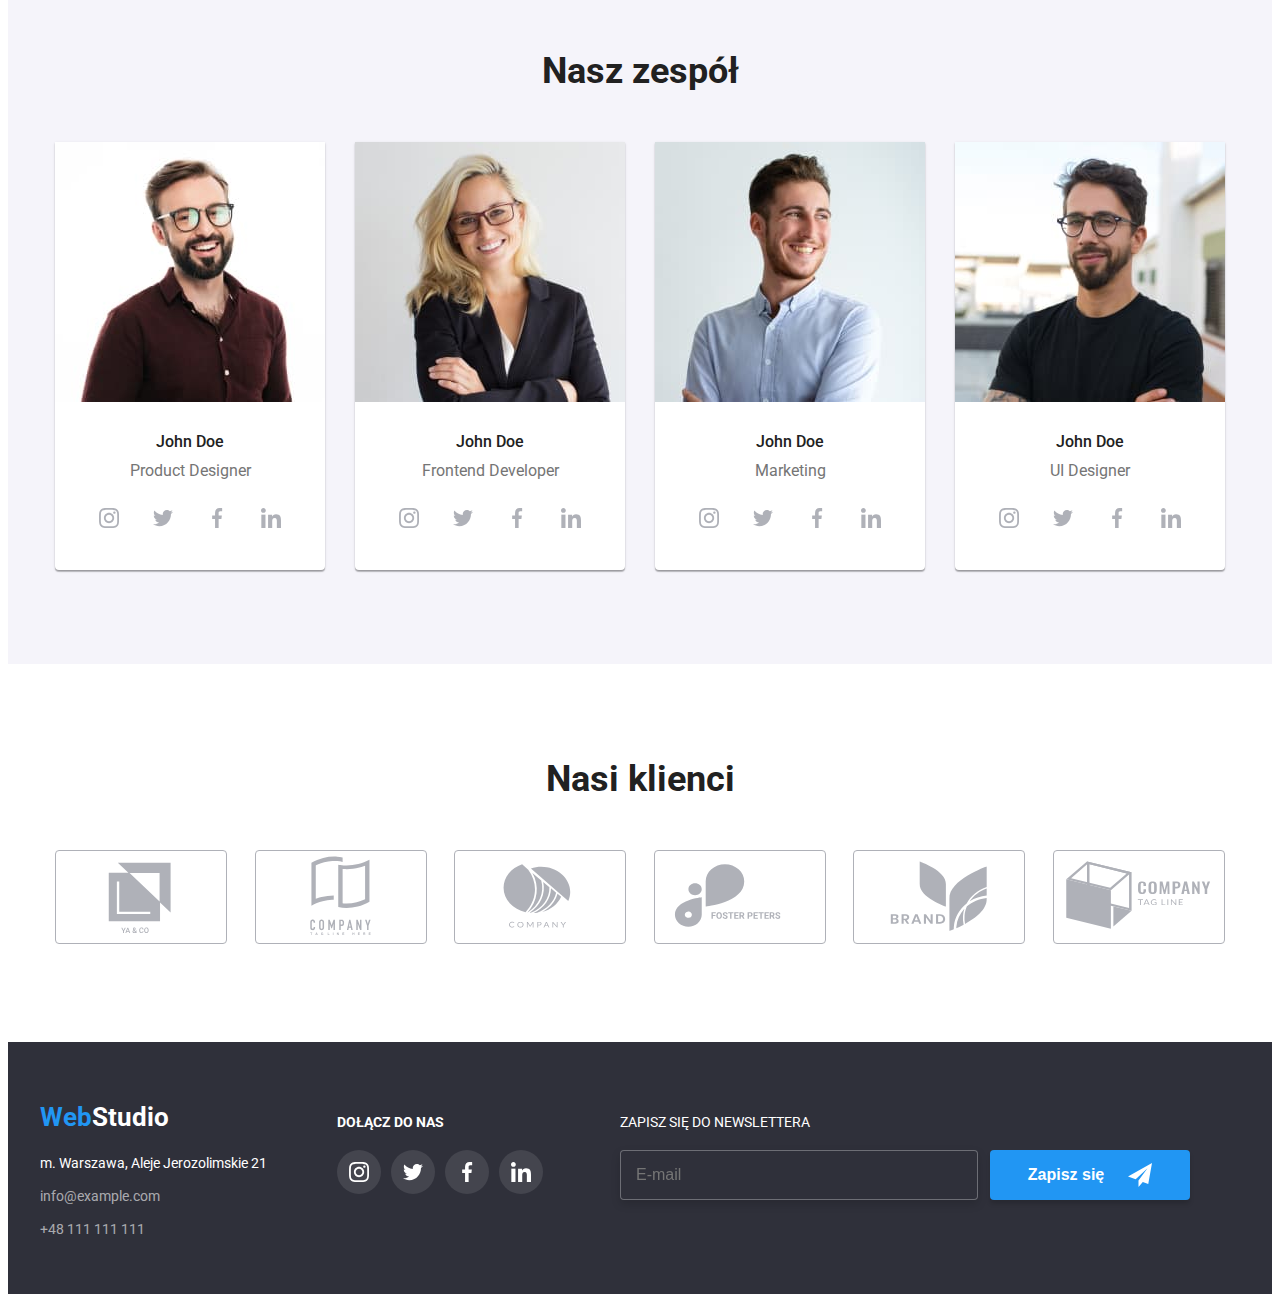
==== commit a0a6b89a: "modal" ====
--- a/index.html
+++ b/index.html
@@ -305,7 +305,7 @@
             </div>
             <div class="footer-form">
                 <span class="input-label">zapisz się do newslettera</span>
-                <form class="form-newsletter" name="newsletter">
+                <form class="form-newsletter" name="newsletter" action="" method="POST">
                     <label class="newsletter-label" name="newsletter-title">
                         <input class="input-email" type="email" name="email" placeholder="E-mail" />
                     </label>
@@ -325,6 +325,31 @@
                     <use href="./images/icons.svg#icon-Vector"></use>
                 </svg>
             </button>
+            <form action="" method="POST" class="modal-form">
+                <span class="modal-form-title">Zostaw swoje dane w formularzu poniżej</span>
+                <label for="name" class="modal-label">Imie</label>
+                <svg class="modal-icon1">
+                    <use href="./images/icons.svg#icon-modalicon1"></use>
+                </svg>
+                <input id="name" name="name" class="modal-input" type="text" />
+                <label for="phone" class="modal-label">Telefon</label>
+                <svg class="modal-icon2">
+                    <use href="./images/icons.svg#icon-modalicon2"></use>
+                </svg>
+                <input id="phone" name="phone" class="modal-input" type="tel" />
+                <label for="email" class="modal-label">Email</label>
+                <svg class="modal-icon3">
+                    <use href="./images/icons.svg#icon-modalicon3"></use>
+                </svg>
+                <input id="email" name="email" class="modal-input" type="email" />
+                <label for="textarea" class="modal-label">Komentarz</label>
+                <textarea id="textarea" name="textarea" class="modal-textarea" placeholder="Wprowadź tekst"></textarea>
+                <label class="modal-checkbox-label">
+                <input id="checkbox" name="checkbox" class="modal-checkbox" type="checkbox" />
+                Oświadczam iż akceptuję&nbsp;<a href="#" class="checkbox-link">Regulamin</a>&nbsp;i&nbsp;<a href="#" class="checkbox-link">Politykę Prywatności</a>.
+                </label>
+                <button class="btn-modal-form" type="submit">Wyślij</button>
+            </form>
         </div>
     </div>
     <script src="./js/modal.js"></script>
--- a/css/styles.css
+++ b/css/styles.css
@@ -431,7 +431,7 @@
     background-color: var(--third-color);
     box-shadow: 0px 4px 4px rgba(0, 0, 0, 0.15);
     font-size: 16px;
-    weight: 700;
+    font-weight: 700;
     color: var(--fourth-color);
     margin-left: 12px;
     display: flex;
@@ -732,4 +732,104 @@
 span {
     color:var(--third-color);
 }
-/* ============================ */+/* ============================ */
+.modal-form {
+    display: flex;
+    flex-direction: column;
+    padding: 40px;
+}
+.modal-form-title {
+    color: var(--first-color);
+    font-weight: 700;
+    font-size: 20px;
+    text-align: center;
+    margin-bottom: 12px;
+}
+.modal-label {
+    color: var(--second-color);
+    font-weight: 400;
+    font-size: 12px;
+    margin-bottom: 4px;
+}
+.modal-input {
+    height: 40px;
+    box-sizing: border-box;
+    border: 1px solid rgba(33, 33, 33, 0.2);
+    border-radius: 4px;
+    padding: 14px 35px;
+    margin-bottom: 10px;
+    outline: none;
+}
+.modal-textarea {
+    border: 1px solid rgba(33, 33, 33, 0.2);
+    box-sizing: border-box;
+    border-radius: 4px;
+    padding: 12px 16px;
+    height: 120px;
+    outline: none;
+}
+.modal-textarea::placeholder {
+    font-size: 12px;
+    font-weight: 400;
+    color: rgba(117, 117, 117, 0.5);
+}
+.modal-checkbox-label {
+    display: flex;
+    align-items: center;
+    justify-content: center;
+    margin-top: 25px;
+    margin-bottom: 30px;
+    font-size: 14px;
+    font-weight: 400;
+}
+.modal-checkbox {
+    margin-right: 9px;
+}
+.checkbox-link {
+    color: var(--third-color);
+}
+.btn-modal-form {
+    width: 200px;
+    height: 50px;
+    border: none;
+    border-radius: 4px;
+    padding: 0px;
+    background-color: var(--third-color);
+    box-shadow: 0px 4px 4px rgba(0, 0, 0, 0.15);
+    font-size: 16px;
+    font-weight: 700;
+    color: var(--fourth-color);
+    margin-left: 12px;
+    display: flex;
+    align-items: center;
+    justify-content: center;
+    margin: auto;
+}
+.modal-icon1 {
+    width: 12px;
+    height: 12px;
+    position: absolute;
+    top: 105px;
+    left: 55px;
+}
+.modal-icon2 {
+    width: 13px;
+    height: 13px;
+    position: absolute;
+    top: 173px;
+    left: 54.27px;
+}
+.modal-icon3 {
+    width: 15px;
+    height: 12px;
+    position: absolute;
+    top: 240px;
+    left: 53.5px;
+}
+.btn-modal-form:hover,
+.btn-modal-form:focus {
+    cursor: var(--first-cursor);
+}
+.modal-input:focus {
+    border-color: var(--third-color);
+}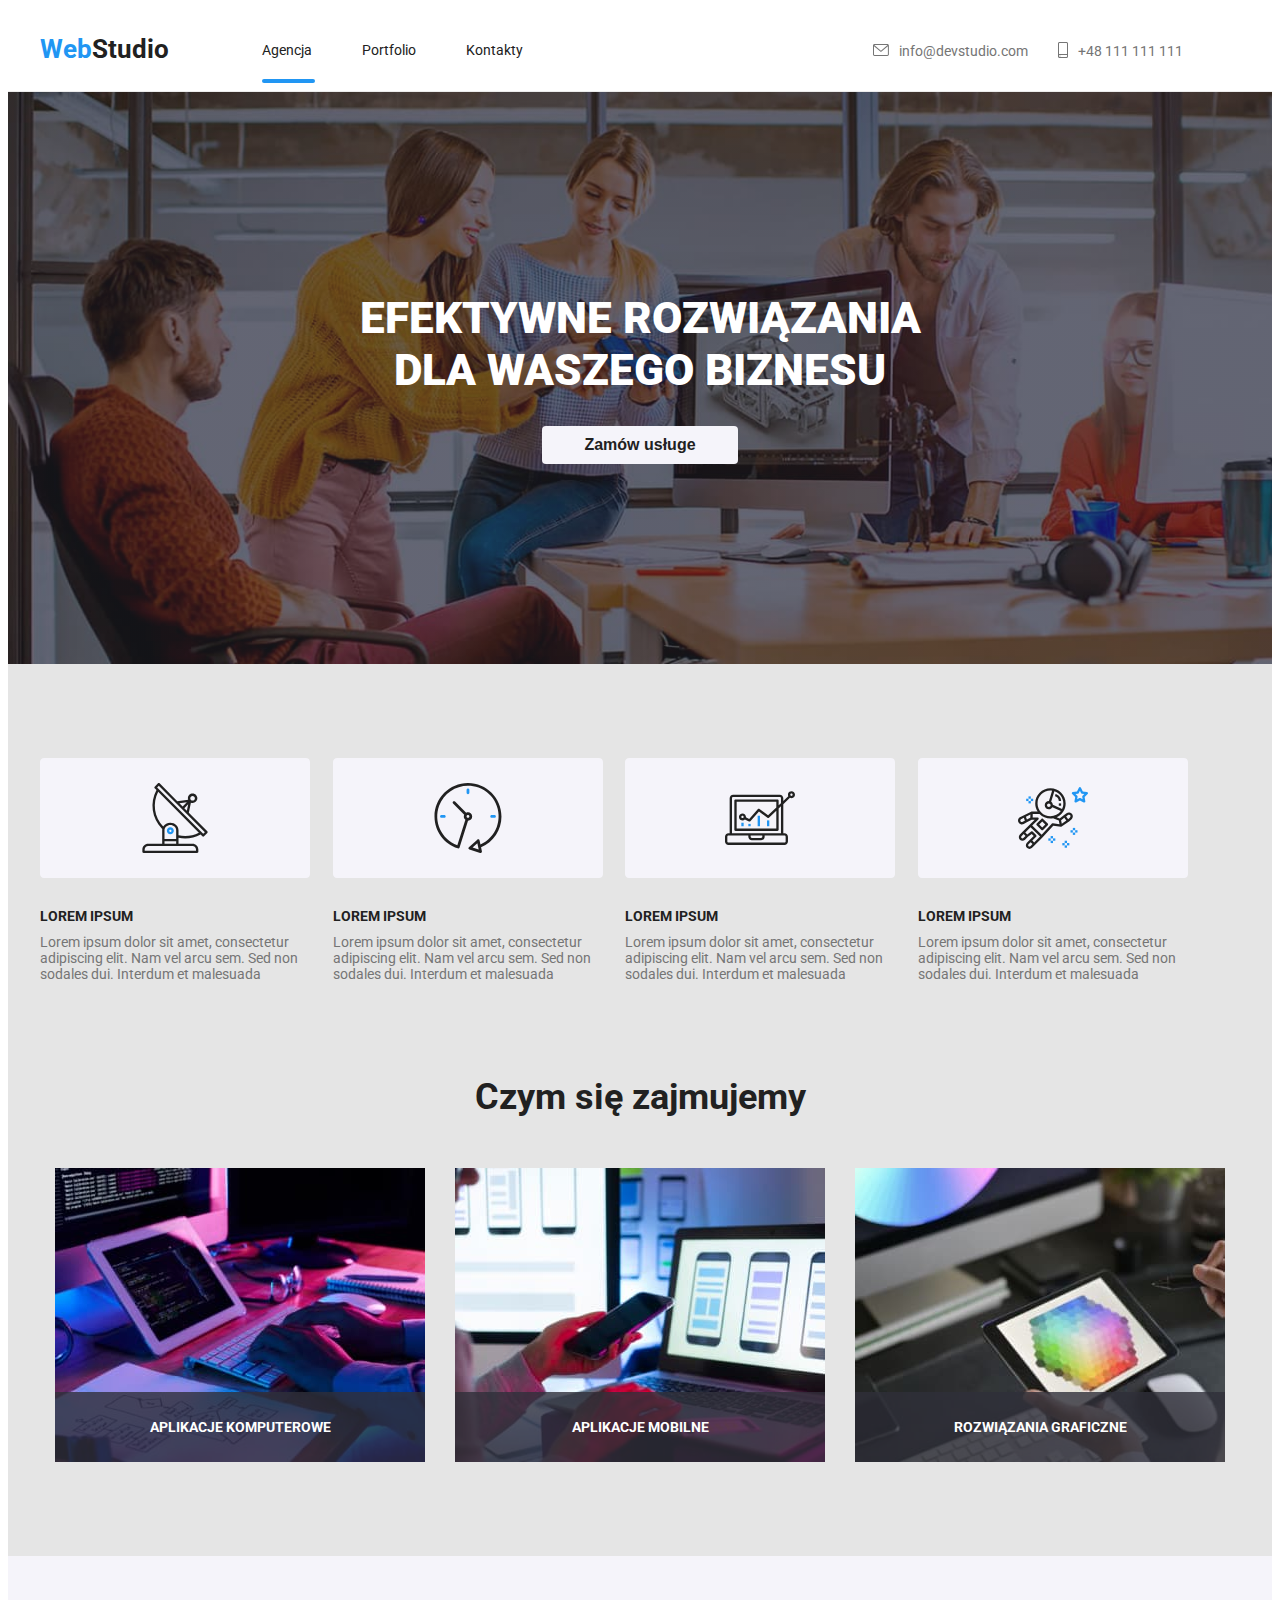
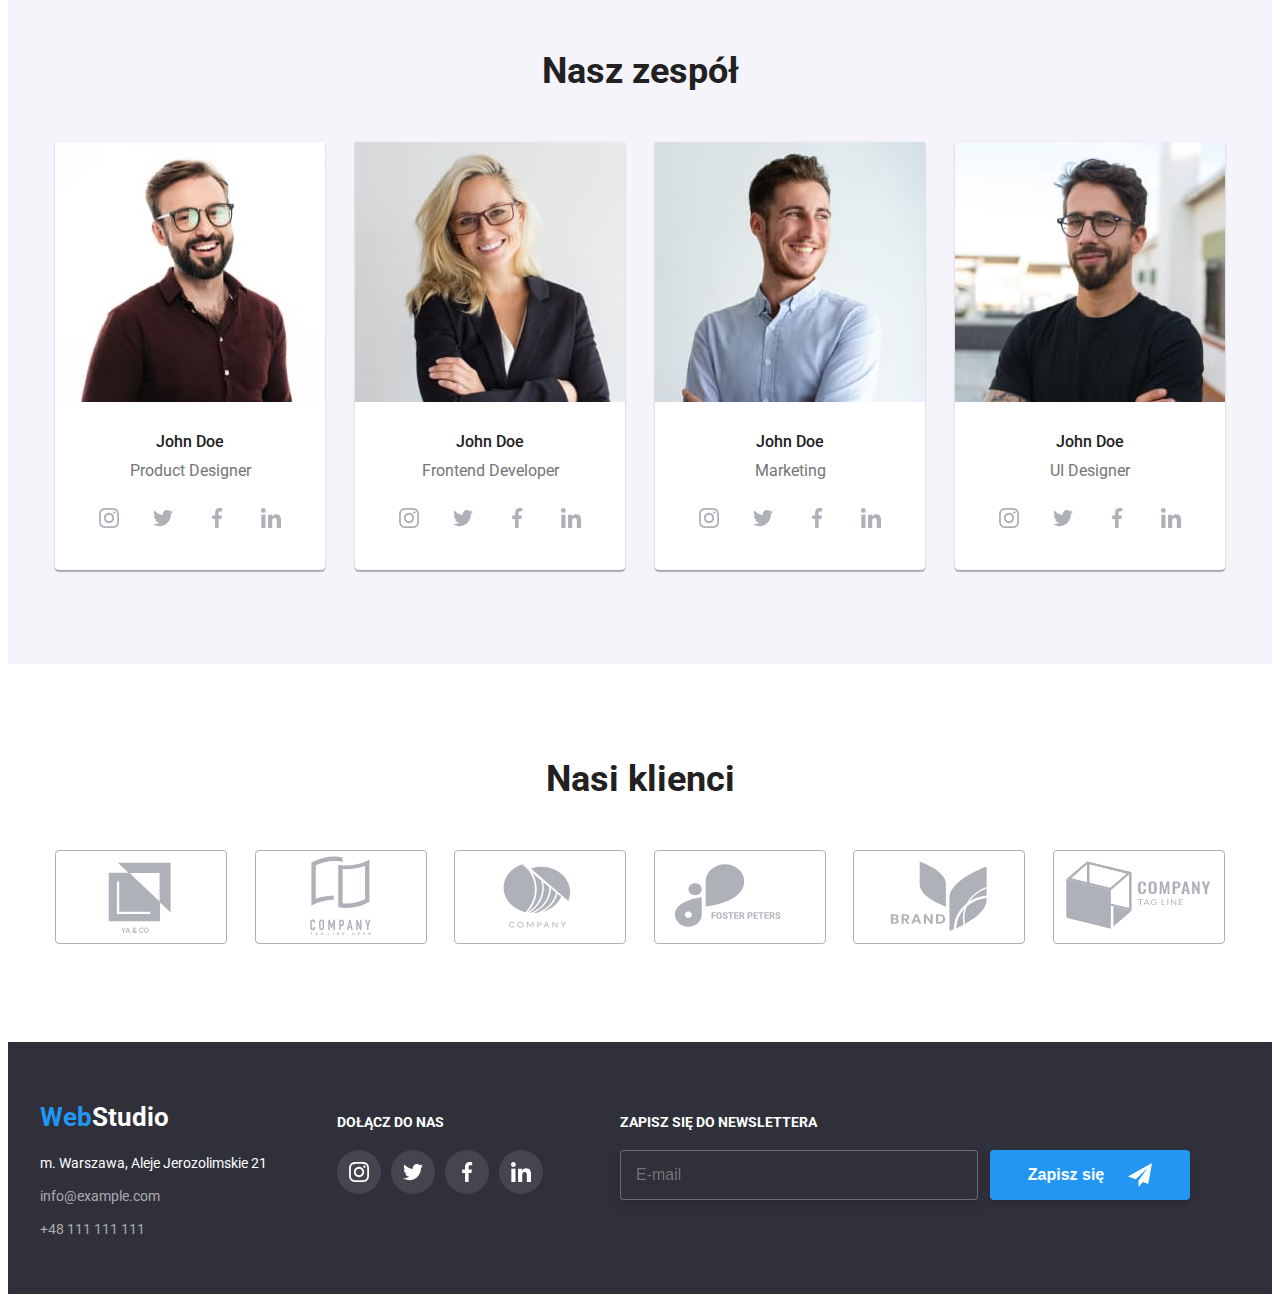
==== commit 9a4f95a0: "copy_hw06" ====
--- a/index.html
+++ b/index.html
@@ -305,8 +305,8 @@
             </div>
             <div class="footer-form">
                 <span class="input-label">zapisz się do newslettera</span>
-                <form class="form-newsletter" name="newsletter" action="" method="POST">
-                    <label class="newsletter-label" name="newsletter-title">
+                <form class="form-newsletter" name="newsletter" method="POST">
+                    <label class="newsletter-label">
                         <input class="input-email" type="email" name="email" placeholder="E-mail" />
                     </label>
                     <button class="btn-footer-form" type="submit">Zapisz się
@@ -325,29 +325,37 @@
                     <use href="./images/icons.svg#icon-Vector"></use>
                 </svg>
             </button>
-            <form action="" method="POST" class="modal-form">
+            <form method="POST" class="modal-form">
                 <span class="modal-form-title">Zostaw swoje dane w formularzu poniżej</span>
                 <label for="name" class="modal-label">Imie</label>
-                <svg class="modal-icon1">
-                    <use href="./images/icons.svg#icon-modalicon1"></use>
-                </svg>
-                <input id="name" name="name" class="modal-input" type="text" />
+                <div class="modal-input-wrapper">
+                    <input id="name" name="name" class="modal-input" type="text" required/>
+                    <svg class="modal-icon1">
+                        <use href="./images/icons.svg#icon-modalicon1"></use>
+                    </svg>
+                </div>
                 <label for="phone" class="modal-label">Telefon</label>
-                <svg class="modal-icon2">
-                    <use href="./images/icons.svg#icon-modalicon2"></use>
-                </svg>
-                <input id="phone" name="phone" class="modal-input" type="tel" />
+                <div class="modal-input-wrapper">
+                    <input id="phone" name="phone" class="modal-input" type="tel" required/>
+                    <svg class="modal-icon2">
+                        <use href="./images/icons.svg#icon-modalicon2"></use>
+                    </svg>
+                </div>
                 <label for="email" class="modal-label">Email</label>
-                <svg class="modal-icon3">
-                    <use href="./images/icons.svg#icon-modalicon3"></use>
-                </svg>
-                <input id="email" name="email" class="modal-input" type="email" />
+                <div class="modal-input-wrapper">
+                    <input id="email" name="email" class="modal-input" type="email" required/>
+                    <svg class="modal-icon3">
+                        <use href="./images/icons.svg#icon-modalicon3"></use>
+                    </svg>
+                </div>
                 <label for="textarea" class="modal-label">Komentarz</label>
                 <textarea id="textarea" name="textarea" class="modal-textarea" placeholder="Wprowadź tekst"></textarea>
-                <label class="modal-checkbox-label">
-                <input id="checkbox" name="checkbox" class="modal-checkbox" type="checkbox" />
-                Oświadczam iż akceptuję&nbsp;<a href="#" class="checkbox-link">Regulamin</a>&nbsp;i&nbsp;<a href="#" class="checkbox-link">Politykę Prywatności</a>.
-                </label>
+                <div class="modal-checkbox-group">
+                    <input id="checkbox" name="checkbox" class="modal-checkbox visually-hidden" type="checkbox" required/>
+                    <label for="checkbox" class="modal-checkbox-label">
+                    Oświadczam iż akceptuję&nbsp;<a href="#" class="checkbox-link">Regulamin</a>&nbsp;i&nbsp;<a href="#" class="checkbox-link">Politykę Prywatności</a>.
+                    </label>
+                </div>
                 <button class="btn-modal-form" type="submit">Wyślij</button>
             </form>
         </div>
--- a/css/styles.css
+++ b/css/styles.css
@@ -405,7 +405,7 @@
 .input-label {
     text-transform: uppercase;
     font-size: 14px;
-    weight: 700;
+    font-weight: 700;
     color: var(--fourth-color);
     display: flex;
     padding-bottom: 20px;
@@ -420,7 +420,7 @@
     background-color: var(--second-background-color);
     padding: 15px;
     font-size: 16px;
-    weight: 400;
+    font-weight: 400;
 }
 .btn-footer-form {
     width: 200px;
@@ -753,12 +753,16 @@
 }
 .modal-input {
     height: 40px;
+    width: 100%;
     box-sizing: border-box;
     border: 1px solid rgba(33, 33, 33, 0.2);
     border-radius: 4px;
     padding: 14px 35px;
     margin-bottom: 10px;
     outline: none;
+    transition-property: border-color;
+    transition-duration: 250ms;
+    transition-timing-function: cubic-bezier(0.4, 0, 0.2, 1);
 }
 .modal-textarea {
     border: 1px solid rgba(33, 33, 33, 0.2);
@@ -767,6 +771,9 @@
     padding: 12px 16px;
     height: 120px;
     outline: none;
+    transition-property: border-color;
+    transition-duration: 250ms;
+    transition-timing-function: cubic-bezier(0.4, 0, 0.2, 1);
 }
 .modal-textarea::placeholder {
     font-size: 12px;
@@ -774,16 +781,9 @@
     color: rgba(117, 117, 117, 0.5);
 }
 .modal-checkbox-label {
-    display: flex;
-    align-items: center;
-    justify-content: center;
-    margin-top: 25px;
-    margin-bottom: 30px;
     font-size: 14px;
     font-weight: 400;
-}
-.modal-checkbox {
-    margin-right: 9px;
+    position: relative;
 }
 .checkbox-link {
     color: var(--third-color);
@@ -811,6 +811,10 @@
     position: absolute;
     top: 105px;
     left: 55px;
+    fill: var(--first-color);
+    transition-property: fill;
+    transition-duration: 250ms;
+    transition-timing-function: cubic-bezier(0.4, 0, 0.2, 1);
 }
 .modal-icon2 {
     width: 13px;
@@ -818,6 +822,10 @@
     position: absolute;
     top: 173px;
     left: 54.27px;
+    fill: var(--first-color);
+    transition-property: fill;
+    transition-duration: 250ms;
+    transition-timing-function: cubic-bezier(0.4, 0, 0.2, 1);
 }
 .modal-icon3 {
     width: 15px;
@@ -825,11 +833,64 @@
     position: absolute;
     top: 240px;
     left: 53.5px;
+    fill: var(--first-color);
+    transition-property: fill;
+    transition-duration: 250ms;
+    transition-timing-function: cubic-bezier(0.4, 0, 0.2, 1);
 }
 .btn-modal-form:hover,
 .btn-modal-form:focus {
     cursor: var(--first-cursor);
 }
+.modal-textarea:focus,
 .modal-input:focus {
     border-color: var(--third-color);
+}
+.modal-input:focus+ .modal-icon1 {
+    fill: var(--third-color);
+}
+.modal-input:focus+ .modal-icon2 {
+    fill: var(--third-color);
+}
+.modal-input:focus+ .modal-icon3 {
+    fill: var(--third-color);
+}
+.modal-checkbox-label::before {
+    display: inline-block;
+    content: "";
+    width: 16px;
+    height: 16px;
+    border: 1px solid #000;
+    border-radius: 2px;
+    transition-property: background-color;
+    transition-duration: 250ms;
+    transition-timing-function: cubic-bezier(0.4, 0, 0.2, 1);
+    position: absolute;
+    left: -24px;
+    top: -1px;
+}
+.modal-checkbox:checked + .modal-checkbox-label::before {
+    background-color: var(--third-color);
+    border: none;
+    background-image: url(../images/Vector.svg);
+    background-repeat: no-repeat;
+    background-position: 50% 50%;
+}
+.visually-hidden {
+    position: absolute !important;
+    clip: rect(1px 1px 1px 1px);
+    clip: rect(1px, 1px, 1px, 1px);
+    padding: 0 !important;
+    border: 0 !important;
+    height: 1px !important;
+    width: 1px !important;
+    overflow: hidden;
+}
+.modal-checkbox-group {
+    display: flex;
+    align-items: center;
+    justify-content: center;
+    margin-top: 20px;
+    margin-bottom: 30px;
+    height: 24px;
 }